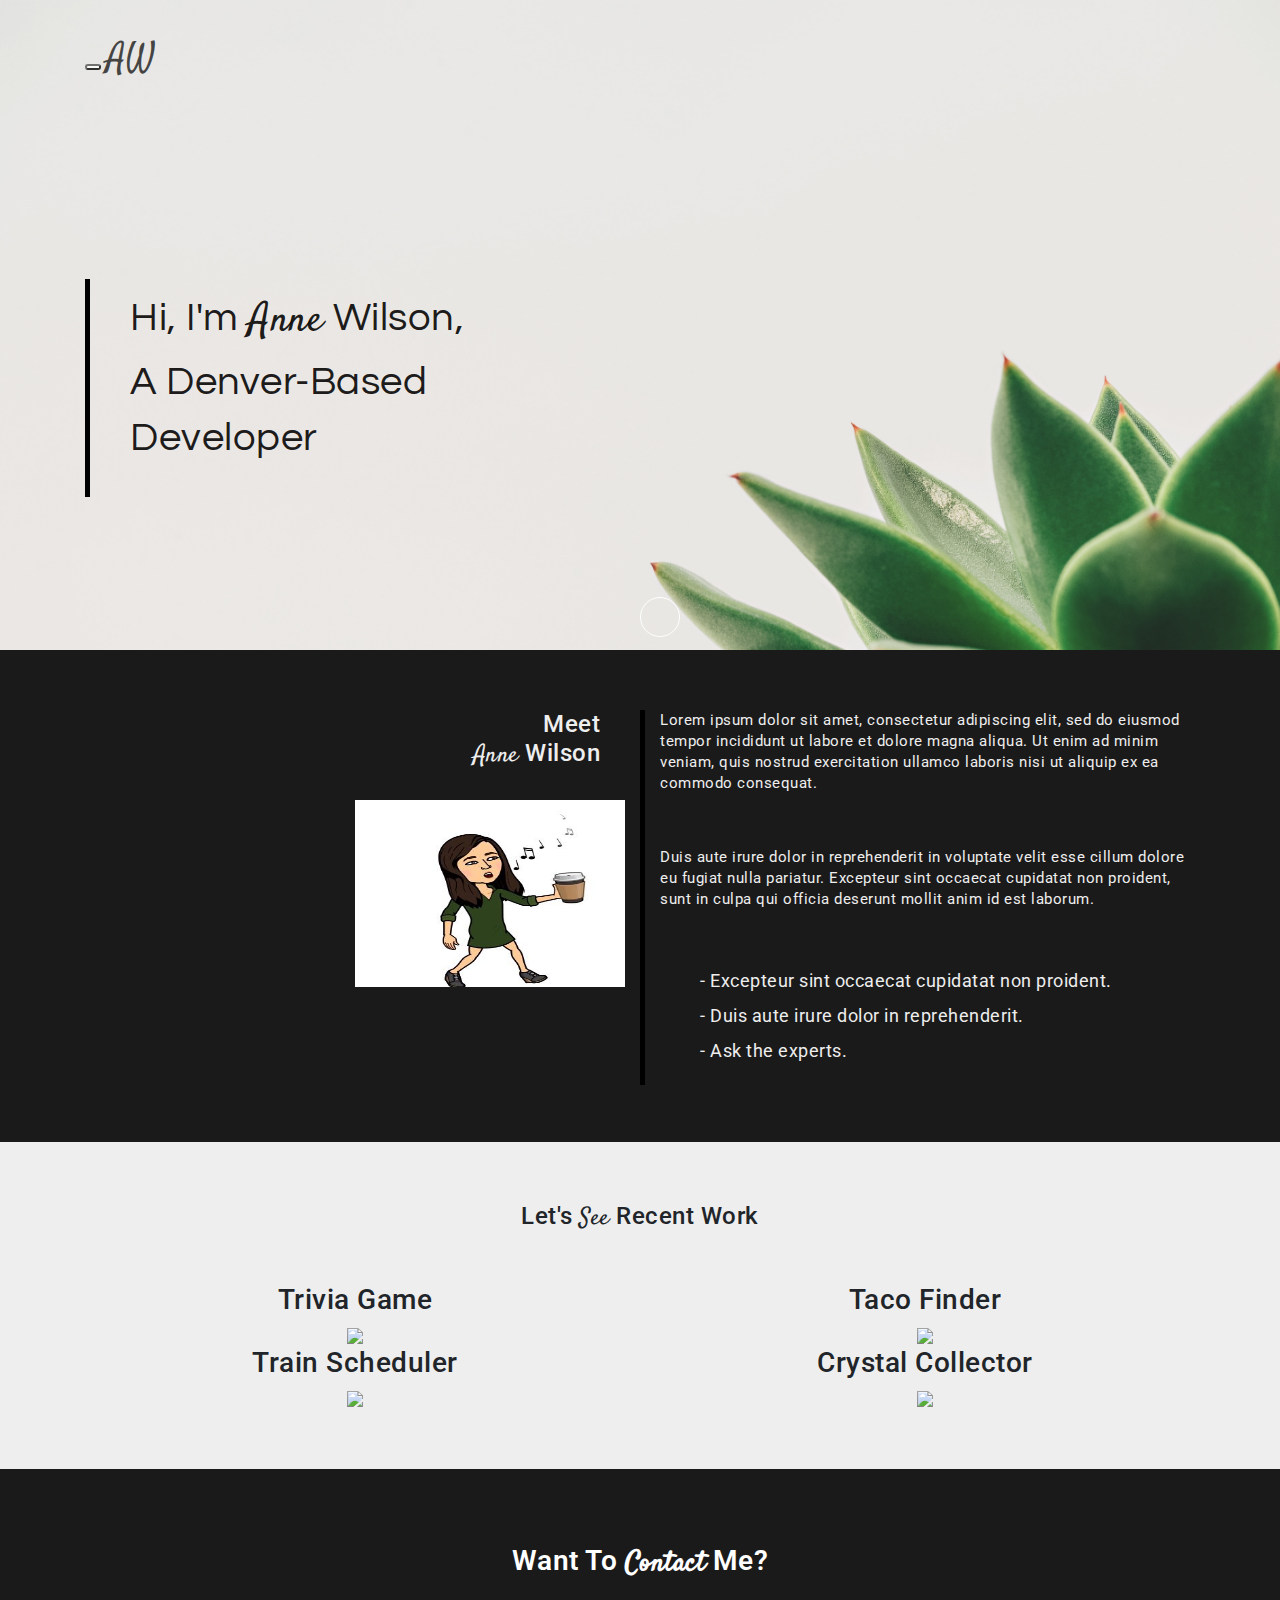
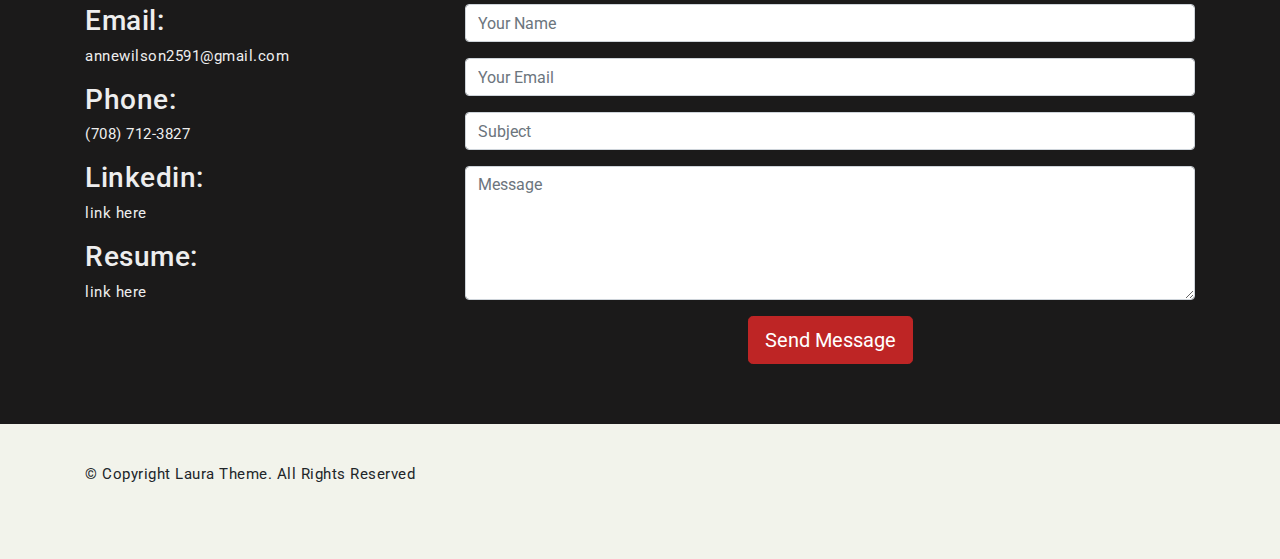
==== portfolio/index.html @ ef984ffa "updated format" ====
<!DOCTYPE html>
<html lang="en">

<head>
  <meta charset="utf-8">
  <meta name="viewport" content="width=device-width, initial-scale=1">
  <title>Anne Wilson Porfolio</title>

  <!--google fonts-->
  <link rel="stylesheet" type="text/css" href="https://fonts.googleapis.com/css?family=Fira+Sans|Roboto:300,400|Questrial|Satisfy">
  <!--font awesome-->
  <link rel="stylesheet" href="https://use.fontawesome.com/releases/v5.7.2/css/all.css" integrity="sha384-fnmOCqbTlWIlj8LyTjo7mOUStjsKC4pOpQbqyi7RrhN7udi9RwhKkMHpvLbHG9Sr" crossorigin="anonymous">
  <!--bootstrap-->
  <link rel="stylesheet" href="https://stackpath.bootstrapcdn.com/bootstrap/4.3.1/css/bootstrap.min.css" integrity="sha384-ggOyR0iXCbMQv3Xipma34MD+dH/1fQ784/j6cY/iJTQUOhcWr7x9JvoRxT2MZw1T" crossorigin="anonymous">
  <!--animate.css-->
  <link rel="stylesheet" href="https://cdnjs.cloudflare.com/ajax/libs/animate.css/3.7.0/animate.min.css">
  <!--css-->
  <link rel="stylesheet" type="text/css" href="css/style.css">

</head>

<body id="myPage" data-spy="scroll" data-target=".navbar" data-offset="60">
  
  <!--header-->
  <div class="header">
    <div class="bg-color">
      <header id="main-header">

        <!--navbar-->
        <nav class="navbar navbar-default navbar-fixed-top">
          <div class="container">
            <div class="navbar-header">
              <button type="button" class="navbar-toggle" data-toggle="collapse">
                <span class="icon-bar"></span>
                <span class="icon-bar"></span>
                <span class="icon-bar"></span>
              </button>
              <a class="navbar-brand" href="#">AW</a>
            </div>
            
            <div class="collapse navbar-collapse" id="lauraMenu">
              <ul class="nav navbar-nav navbar-right navbar-border">
                <li class="active"><a href="#main-header">Home</a></li>
                <li><a href="#about">About</a></li>
                <li><a href="#portfolio">Portfolio</a></li>
                <li><a href="#contact">Contact Us</a></li>
              </ul>
            </div>
          </div>
        </nav>
      </header>

      <!--banner-->
      <div class="wrapper">
        <div class="container">
          <div class="row">
            <div class="col-md-12 wow fadeIn delay-05s">
              <div class="banner-text">
                <h2>Hi, I'm <span>Anne</span> Wilson,</h2>
                <p>A Denver-Based <br>Developer</p>
              </div>
              <div class="overlay-detail text-center">
                <a href="#about"><i class="fa fa-angle-down"></i></a>
              </div>
            </div>
          </div>
        </div>
      </div>
    </div>
  </div>

  <!--about-->
  <section id="about" class="section-padding wow fadeIn delay-05s">
    <div class="container">
      <div class="row">
        <div class="col-md-6 text-right">
          <h2 class="title-text">
            Meet<br><span class="deco">Anne</span> Wilson
          </h2>
          <br>
          <img class="img-responsive" src="images/IMG_2643.JPG"  id="bitmoji">
        </div>
        <div class="col-md-6 text-left" id="about-section">
          <div class="about-text">
            <p>Lorem ipsum dolor sit amet, consectetur adipiscing elit, sed do eiusmod tempor incididunt ut labore et dolore magna aliqua. Ut enim ad minim veniam, quis nostrud exercitation ullamco laboris nisi ut aliquip ex ea commodo consequat.</p>
            <p>&nbsp;</p>
            <p>Duis aute irure dolor in reprehenderit in voluptate velit esse cillum dolore eu fugiat nulla pariatur. Excepteur sint occaecat cupidatat non proident, sunt in culpa qui officia deserunt mollit anim id est laborum.</p>
            <p>&nbsp;</p>
            <ul class="abt-list">
              <li>- Excepteur sint occaecat cupidatat non proident.</li>
              <li>- Duis aute irure dolor in reprehenderit.</li>
              <li>- Ask the experts.</li>
            </ul>
          </div>
        </div>
      </div>
    </div>
  </section>

  <!--portfolio-->
  <section id="portfolio" class="section-padding wow fadeInUp delay-05s">
    <div class="container">
      <div class="row">
        <div class="col-md-12">
          <h2 class="title text-center">Let's <span class="deco">See</span> Recent Work</h2>
        </div>
      </div>
        <div class="row">
          <div class="col-md-6 text-center">
              <h3>Trivia Game</h3><a href="https://annewilson2591.github.io/TrivaGame/"><img src="https://placehold.it/200x200" class="img-responsive"></a>
              <h3>Train Scheduler</h3><a href="https://annewilson2591.github.io/TrivaGame/"><img src="https://placehold.it/200x200" class="img-responsive"></a>
          </div>
          <div class="col-md-6 text-center">
              <h3>Taco Finder</h3><a href="https://annewilson2591.github.io/TrivaGame/"><img src="https://placehold.it/200x200" class="img-responsive"></a>
              <h3>Crystal Collector</h3><a href="https://annewilson2591.github.io/TrivaGame/"><img src="https://placehold.it/200x200" class="img-responsive"></a>
          </div>
        </div>
      </div>
    </div>
  </section>
  
  <!--contact-->
  <section id="contact" class="section-padding wow fadeIn delay-05s">
    <div class="container">
      <div class="row">
        <div class="col-md-12">
          <div class="contact-sec text-center">
            <h2>Want To <span class="deco">Contact</span> Me?</h2>
          </div>
        </div>

        <!--contact info-->
        <div class="col-md-4" id="contact-info">
          <h3>Email: </h3>
          <p>annewilson2591@gmail.com</p>
          <h3>Phone: </h3>
          <p>(708) 712-3827</p>
          <h3>Linkedin:</h3>
          <p>link here</p>
          <h3>Resume:</h3>
          <p>link here</p>
        </div>
        
        <!--contact form-->
        <div class="col-md-8 col-md-push-2">
          <div id="sendmessage">Your message has been sent. Thank you!</div>
          <div id="errormessage"></div>
          <form action="" method="post" role="form" class="contactForm">
            <div class="form-group">
              <input type="text" name="name" class="form-control" id="name" placeholder="Your Name" data-rule="minlen:4" data-msg="Please enter at least 4 chars" />
              <div class="validation"></div>
            </div>
            <div class="form-group">
              <input type="email" class="form-control" name="email" id="email" placeholder="Your Email" data-rule="email" data-msg="Please enter a valid email" />
              <div class="validation"></div>
            </div>
            <div class="form-group">
              <input type="text" class="form-control" name="subject" id="subject" placeholder="Subject" data-rule="minlen:4" data-msg="Please enter at least 8 chars of subject" />
              <div class="validation"></div>
            </div>
            <div class="form-group">
              <textarea class="form-control" name="message" rows="5" data-rule="required" data-msg="Please write something for us" placeholder="Message"></textarea>
              <div class="validation"></div>
            </div>
            <div class="text-center"><button type="submit" class="btn btn-primary btn-lg">Send Message</button></div>
          </form>
        </div>

      </div>
    </div>
  </section>
  <footer class="footer-2 text-center-xs bg--white">
    <div class="container">
      <!--end row-->
      <div class="row">
        <div class="col-md-6">
          <div class="footer">
            © Copyright Laura Theme. All Rights Reserved
            <div class="credits">
              
            </div>
          </div>
        </div>
        <div class="col-md-6 text-right">
          <ul class="social-list">
            <li>
              <a href="#"><i class="fa fa-twitter"></i></a>
            </li>
            <li>
              <a href="#"><i class="fa fa-dribbble"></i></a>
            </li>
            <li>
              <a href="#"><i class="fa fa-vimeo"></i></a>
            </li>
            <li>
              <a href="#"><i class="fa fa-instagram"></i></a>
            </li>
          </ul>
        </div>

      </div>
      <!--end row-->
    </div>
  </footer>

  <!--jquery-->
  <!-- <script src="https://ajax.googleapis.com/ajax/libs/jquery/3.3.1/jquery.min.js"></script>

  <script src="js/jquery.easing.min.js"></script>
  <script src="js/bootstrap.min.js"></script>
  <script src="js/jquery.bxslider.min.js"></script>
  <script src="js/wow.js"></script>
  <script src="js/custom.js"></script>
  <script src="contactform/contactform.js"></script> -->

  <!--bootstrap JS-->
  <script src="https://code.jquery.com/jquery-3.3.1.slim.min.js" integrity="sha384-q8i/X+965DzO0rT7abK41JStQIAqVgRVzpbzo5smXKp4YfRvH+8abtTE1Pi6jizo" crossorigin="anonymous"></script>
  <script src="https://cdnjs.cloudflare.com/ajax/libs/popper.js/1.14.7/umd/popper.min.js" integrity="sha384-UO2eT0CpHqdSJQ6hJty5KVphtPhzWj9WO1clHTMGa3JDZwrnQq4sF86dIHNDz0W1" crossorigin="anonymous"></script>
  <script src="https://stackpath.bootstrapcdn.com/bootstrap/4.3.1/js/bootstrap.min.js" integrity="sha384-JjSmVgyd0p3pXB1rRibZUAYoIIy6OrQ6VrjIEaFf/nJGzIxFDsf4x0xIM+B07jRM" crossorigin="anonymous"></script>

</body>

</html>
---- portfolio/css/style.css ----
body {
  line-height: 1.4;
  font-family: 'Roboto', sans-serif;
  font-size: 18px;
  letter-spacing: 0.5px;
  font-size: 15px;
  font-weight: 400;
}

ol, ul {
  list-style: none;
}

a {
  outline: none;
}

a:hover, a:focus, a:active {
  text-decoration: none;
  outline: none;
}

.header {
  
  background: url('../images/botanical-cactus-close-up-305821.jpg') no-repeat center center fixed;
  -webkit-background-size: cover;
  -moz-background-size: cover;
  -o-background-size: cover;
  background-size: cover;
  /* background-repeat: no-repeat fixed;  */
  min-height: 630px;
  position: relative;
}

.navbar-default {
  background-color: transparent;
  opacity: .8;
  border: 0px;
  padding: 20px 0;
  transition: all 0.3s;
}

.navbar-brand {
  font-size: 36px;
  font-family: 'Satisfy', cursive;
}

.navbar-default .navbar-brand, .navbar-default .navbar-brand:hover, .navbar-default .navbar-brand:focus {
  color: RGBA(8, 7, 7, 0.92);
  outline: none;
}

.navbar-default .navbar-nav>li>a {
  font-size: 14px;
  font-weight: 400;
  color: RGBA(8, 7, 7, 0.92);
  outline: none;
}

.navbar-default .navbar-nav>li>a:focus, .navbar-default .navbar-nav>li>a:hover {
  color: RGBA(8, 7, 7, 0.92);
  background-color: RGBA(8, 7, 7, 0.92);
}

.navbar-default .navbar-nav>.active>a, .navbar-default .navbar-nav>.active>a:focus, .navbar-default .navbar-nav>.active>a:hover {
  color: RGBA(8, 7, 7, 0.92);
  background-color: RGBA(8, 7, 7, 0.92);
}

@media (max-width: 768px) {
	.navbar-collapse {
		background: transparent;
	}
}

.top-nav-collapse {
  padding: 0;
  background: RGBA(8, 7, 7, 0.92);
}

.bg-color {
  /* background-color: RGBA(0, 0, 0, 0.67); */
  min-height: 650px;
}

.banner-text {
  border-left: 5px solid black;;
  padding: 15px 40px;
  color: RGBA(8, 7, 7, 0.92);
  margin-top: 170px;
}

.banner-text h2, .banner-text p {
  font-size: 40px;
  font-weight: 400;
  font-family: 'Questrial', sans-serif;
}

.banner-text h2 span {
  font-family: 'Satisfy', cursive;
}

.overlay-detail {
  margin: 0 auto;
}

.overlay-detail a i {
  text-align: center;
  position: absolute;
  bottom: -140px;
  font-size: 24px;
  color: RGBA(8, 7, 7, 0.92);
  width: 40px;
  height: 40px;
  border: 1px solid #fff;
  line-height: 40px;
  border-radius: 50%;
}

.deco {
  font-family: 'Satisfy', cursive;
}

#about {
  /* background: url('../img/about-banner.jpg') no-repeat;
  background-size: cover; */
  background-color: RGBA(8, 7, 7, 0.92);
  /* opacity: .5; */
  margin-bottom: -3px;
}

#bitmoji {
  height: 50%;
  width: 50%;
}

.section-padding {
  padding: 60px 0px;
}

.title {
  font-size: 24px;
  margin-bottom: 50px;
}

.title-text {
  padding: 0px 25px 0px 0px;
  font-size: 24px;
  color: #EEEEEE;
}

#about-section {
  border-left: 5px solid black;
}

.about-text p {
  color: #EEEEEE;
}

.abt-list li {
  padding: 5px 0px;
  font-size: 18px;
  font-weight: 400;
  color: #EEEEEE;
}

#portfolio {
  background-color: #EEEEEE;
}

.grid-padding {
  padding: 0 8px;
}

.grid-padding img {
  margin-bottom: 15px;
}

.padding-right-zero {
  padding-right: 0px !important;
}

#myGrid {
  margin-top: 50px;
}


.test-sec .carousel-info span {
  display: block;
}

#contact-info {
  color: #EEEEEE;
}

#contact {
  width: 100%;
  background-color: RGBA(8, 7, 7, 0.92);
}

#contact .btn-primary {
  background: #BE2525;
  border: 1px solid #BE2525;
}

.validation {
  color: red;
  display: none;
  margin: 0 0 20px;
  font-weight: 400;
  font-size: 13px;
}

#sendmessage {
  color: green;
  border: 1px solid green;
  background: #fff;
  display: none;
  text-align: center;
  padding: 15px;
  font-weight: 600;
  margin-bottom: 15px;
}

#errormessage {
  color: red;
  display: none;
  border: 1px solid red;
  text-align: center;
  padding: 15px;
  font-weight: 600;
  margin-bottom: 15px;
  background: #fff;
}

#sendmessage.show, #errormessage.show, .show {
  display: block;
}

footer {
  padding: 40px 0;
  background: #F2F3EB;
}

.footer a {
  color: #BE2525;
}

.footer__navigation li, .social-list li {
  display: inline-block;
}

.contact-sec h2 {
  font-size: 28px;
  color: #fff;
  font-weight: 600;
  padding: 15px 0px;
}

.footer__navigation li a {
  display: inline-block;
  color: #767676;
  font-weight: 600;
  font-variant-ligatures: common-ligatures;
  font-size: 1.2em;
  line-height: 1.625em;
  margin-top: 0;
  margin-bottom: 1.625em;
  padding-right: 10px;
}

.contact-sec p {
  color: #fff;
  font-size: 18px;
  padding: 16px 0px 24px;
}

.contact-sec i {
  padding-right: 15px;
}

.contact-sec a {
  color: #FFF;
  background-color: RGBA(174, 142, 142, 0.7);
  display: inline-block;
  padding: 16px 34px;
  font-size: 18px;
  transition: all 0.5s ease-in 0s;
}

.carousel-info, blockquote {
  float: left;
}

.social-list li {
  transition: 0.2s linear;
  -webkit-transition: 0.2s linear;
  -moz-transition: 0.2s linear;
  opacity: .5;
  display: inline-block;
  margin: 0;
}

.social-list li a {
  font-size: 28px;
  margin-right: 15px;
}

.type-underline, .type-underline:hover {
  color: #767676;
}

.footer__lower {
  margin-top: 3.25em;
}

.type--fine-print {
  color: #767676;
}

.navbar-toggle {
  position: relative;
  background-color: #fff;
  border-radius: 4px;
}

.navbar-nav>li>a {
  padding-top: 24px;
  padding-bottom: 24px;
}

.navbar-brand {
  margin-top: 9px;
}

.grid-item {
  width: 200px;
}

.grid-item--width2 {
  width: 400px;
}


@media (min-width: 551px) and (max-width: 980px) {
  .title-text {
    margin-bottom: 15px;
  }
}

@media (min-width: 100px) and (max-width: 550px) {
  .navbar-nav>li>a {
    padding-top: 15px;
    padding-bottom: 15px;
  }
  .navbar-brand {
    margin-top: 0px;
  }
  .carousel-info {
    margin-bottom: 30px;
  }
  .type--fine-print {
    text-align: center;
  }
  .text-center-xs {
    text-align: center !important;
  }
  .social-list {
    margin-bottom: 15px;
  }
  .banner-text h2, .banner-text p {
    font-size: 30px;
  }
  .title-text {
    margin-bottom: 15px;
  }
}
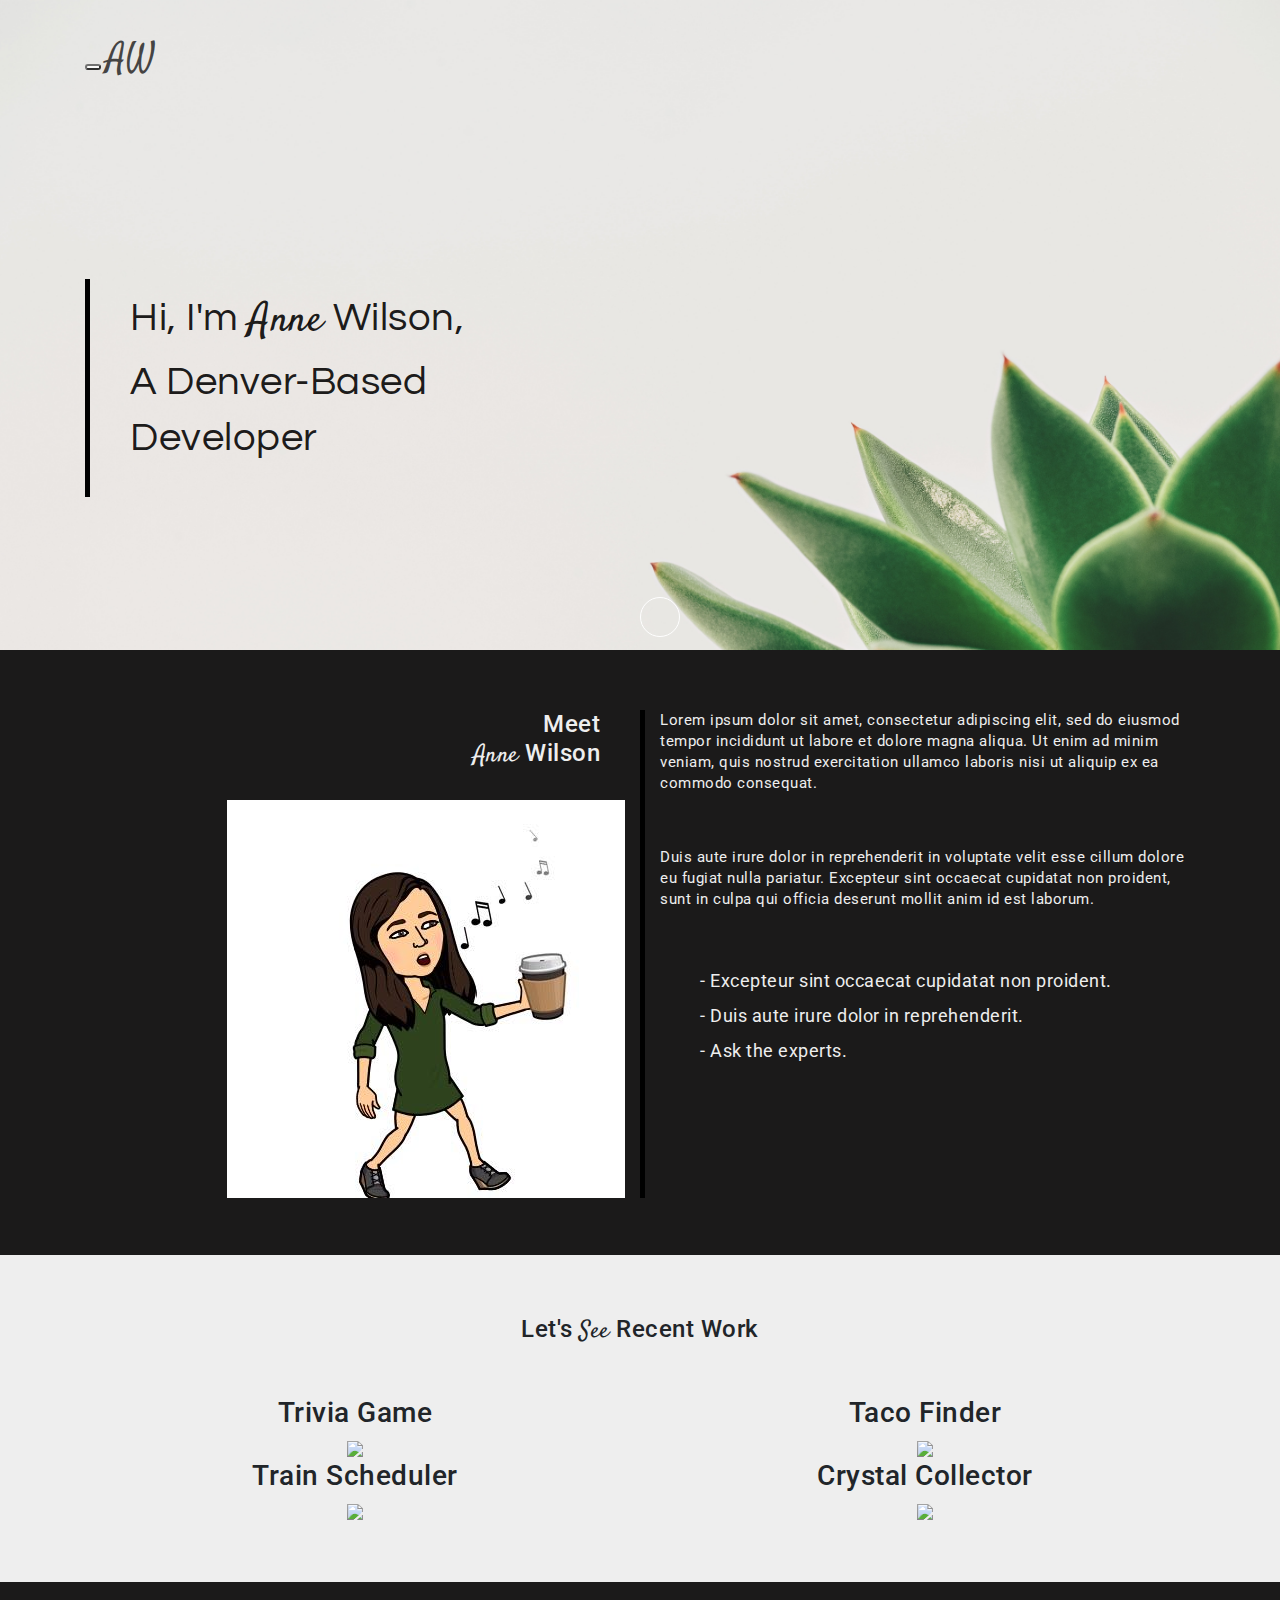
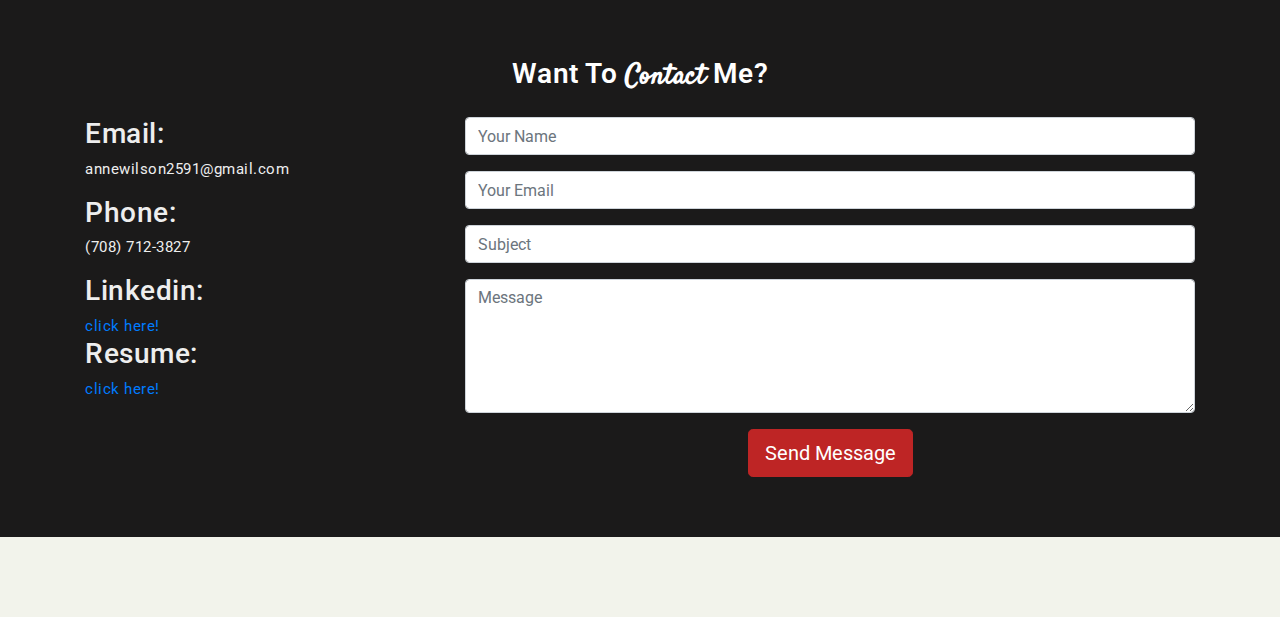
==== commit 7b43f854: "revised format" ====
--- a/portfolio/index.html
+++ b/portfolio/index.html
@@ -136,9 +136,9 @@
           <h3>Phone: </h3>
           <p>(708) 712-3827</p>
           <h3>Linkedin:</h3>
-          <p>link here</p>
+          <a href="https://www.linkedin.com/in/anne-wilson-92839b137/">click here!</a>
           <h3>Resume:</h3>
-          <p>link here</p>
+          <a href="./images/Anne Wilson Resume.pdf">click here!</a>
         </div>
         
         <!--contact form-->
@@ -175,49 +175,24 @@
       <div class="row">
         <div class="col-md-6">
           <div class="footer">
-            © Copyright Laura Theme. All Rights Reserved
-            <div class="credits">
-              
-            </div>
           </div>
-        </div>
-        <div class="col-md-6 text-right">
-          <ul class="social-list">
-            <li>
-              <a href="#"><i class="fa fa-twitter"></i></a>
-            </li>
-            <li>
-              <a href="#"><i class="fa fa-dribbble"></i></a>
-            </li>
-            <li>
-              <a href="#"><i class="fa fa-vimeo"></i></a>
-            </li>
-            <li>
-              <a href="#"><i class="fa fa-instagram"></i></a>
-            </li>
-          </ul>
-        </div>
-
       </div>
       <!--end row-->
     </div>
   </footer>
 
-  <!--jquery-->
-  <!-- <script src="https://ajax.googleapis.com/ajax/libs/jquery/3.3.1/jquery.min.js"></script>
-
-  <script src="js/jquery.easing.min.js"></script>
-  <script src="js/bootstrap.min.js"></script>
-  <script src="js/jquery.bxslider.min.js"></script>
-  <script src="js/wow.js"></script>
-  <script src="js/custom.js"></script>
-  <script src="contactform/contactform.js"></script> -->
+  
 
   <!--bootstrap JS-->
   <script src="https://code.jquery.com/jquery-3.3.1.slim.min.js" integrity="sha384-q8i/X+965DzO0rT7abK41JStQIAqVgRVzpbzo5smXKp4YfRvH+8abtTE1Pi6jizo" crossorigin="anonymous"></script>
   <script src="https://cdnjs.cloudflare.com/ajax/libs/popper.js/1.14.7/umd/popper.min.js" integrity="sha384-UO2eT0CpHqdSJQ6hJty5KVphtPhzWj9WO1clHTMGa3JDZwrnQq4sF86dIHNDz0W1" crossorigin="anonymous"></script>
   <script src="https://stackpath.bootstrapcdn.com/bootstrap/4.3.1/js/bootstrap.min.js" integrity="sha384-JjSmVgyd0p3pXB1rRibZUAYoIIy6OrQ6VrjIEaFf/nJGzIxFDsf4x0xIM+B07jRM" crossorigin="anonymous"></script>
 
+  <!--jquery-->
+  <script src="https://ajax.googleapis.com/ajax/libs/jquery/3.3.1/jquery.min.js"></script>
+  <!--contact JS-->
+  <script src="contactform/contactform.js"></script>
+  
 </body>
 
 </html>
--- a/portfolio/css/style.css
+++ b/portfolio/css/style.css
@@ -131,11 +131,6 @@
   margin-bottom: -3px;
 }
 
-#bitmoji {
-  height: 50%;
-  width: 50%;
-}
-
 .section-padding {
   padding: 60px 0px;
 }
